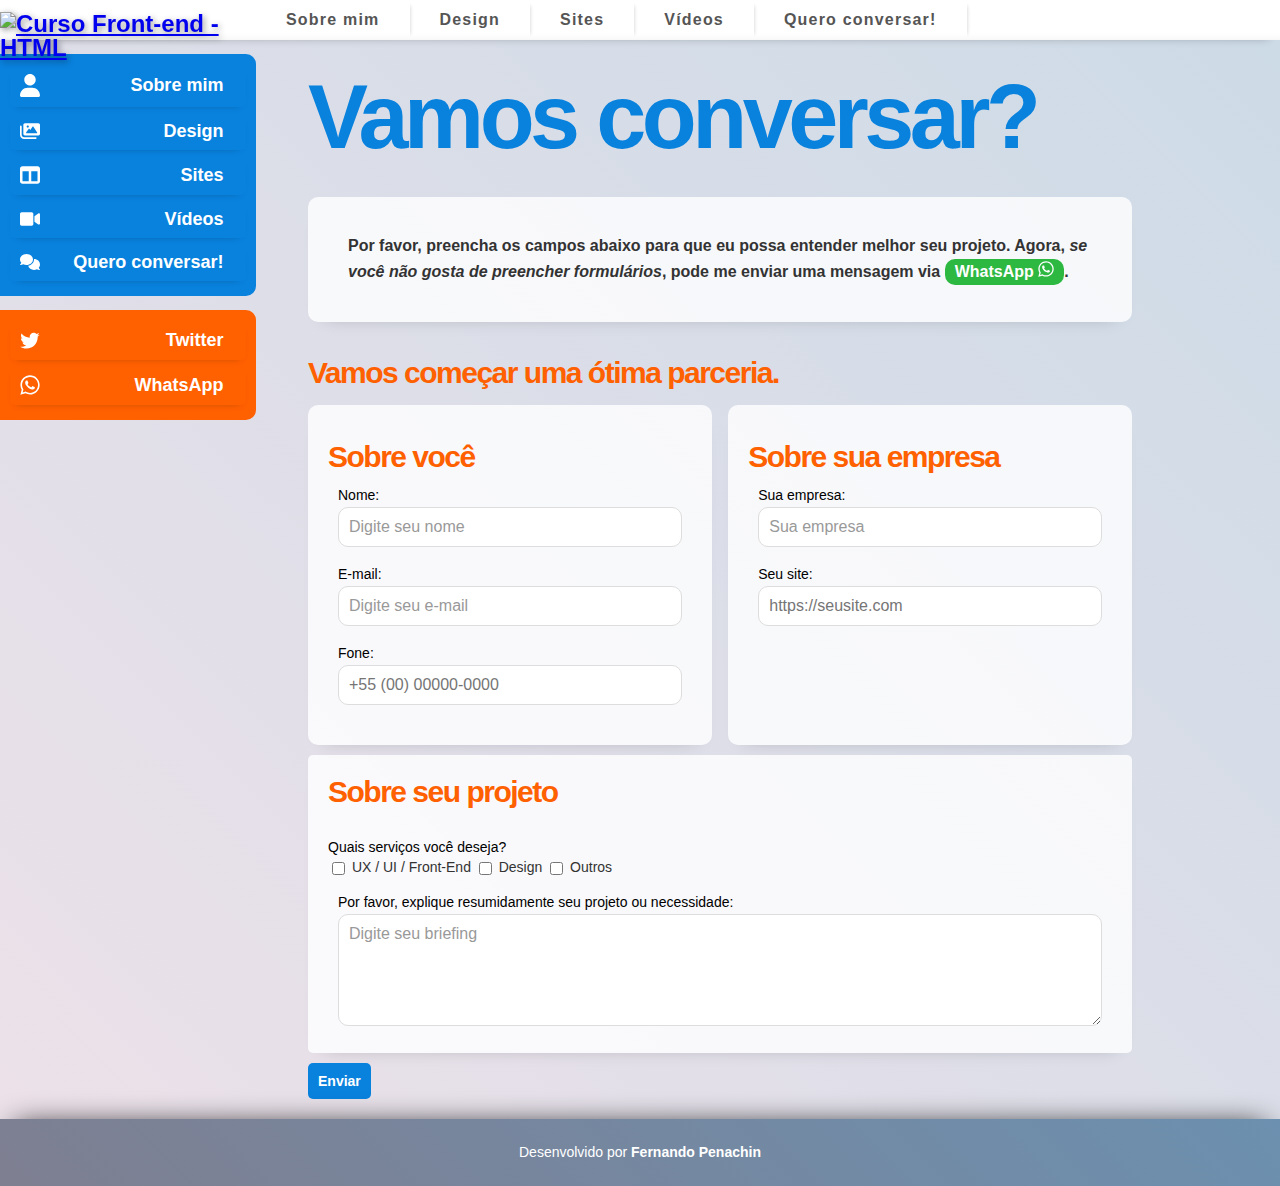
==== html-css/05-contato.html @ 170f7fba "Primeiro commit de código" ====
<!DOCTYPE html>
<html lang="pt-br">
	<head>
		<title>Contato - Portfólio Digital - Fernando Penachin</title>
		<meta charset="UTF-8">
		<meta name="viewport" content="width=device-width, initial-scale=1">
		
		<!-- Reset -->
		<link rel="stylesheet" type="text/css" href="./css/reset.css">

		<!-- Google Fonts -->
		<link rel="preconnect" href="https://fonts.googleapis.com">
		<link rel="preconnect" href="https://fonts.gstatic.com" crossorigin>
		<link href="https://fonts.googleapis.com/css2?family=Assistant:wght@200;300;400;600;700&display=swap" rel="stylesheet">

		<!-- Estilos específicos -->
		<link rel="stylesheet" type="text/css" href="./css/style.css">
		

	</head>

	<body>
		<div class="container">
			<header name="banner-internas">
				<nav class="menu-superior">
					<h1 class="logo-site-container"><a href="index.html"><img src="./imagens/logo.svg" alt="Curso Front-end - HTML" class="logo-site"></a></h1>
					<ul>
						<li class="link-menu-superior"><a href="01-sobre-mim.html">Sobre mim</a></li>
						<li class="link-menu-superior"><a href="02-design.html">Design</a></li>
						<li class="link-menu-superior"><a href="03-sites.html">Sites</a></li>
						<li class="link-menu-superior"><a href="04-videos.html">Vídeos</a></li>
						<li class="link-menu-superior"><a href="05-contato.html">Quero conversar!</a></li>
					</ul>

				</nav>
				<!--<section class="banner-principal">
					<div class="banner-legenda">
						<div class="banner-titulo"><h2>olá_</h2></div>
						<div class="banner-subtitulo"><h3>seja <strong>bem-vindo</strong><br>ao meu <strong>portfólio digital</strong></h3></div>
						<a href="05-contato.html" class="banner-botao"><span>quero conversar</span> <img src="./imagens/	logo-whatsapp.svg" class="icone-whatsapp" alt="Ícone WhatsApp"></a>
    				</div>

				</section>-->
			</header>
			
			<main class="internas-main">
				<nav class="lateral">
					<ul class="aulas">
						<li><a href="01-sobre-mim.html"><div class="icone-container"><img src="./imagens/icones/sobremim.svg" alt="Sobre Mim" class="icone-menu-lateral"></div> Sobre mim</a></li>
						<li><a href="02-design.html"><div class="icone-container"><img src="./imagens/icones/portfolio.svg" alt="Portfólio de Design" class="icone-menu-lateral"></div> Design</a></li>
						<li><a href="03-sites.html"><div class="icone-container"><img src="./imagens/icones/sites.svg" alt="Portfólio de Sites" class="icone-menu-lateral"></div> Sites</a></li>
						<li><a href="04-videos.html"><div class="icone-container"><img src="./imagens/icones/videos.svg" alt="Portfólio de Vídeos" class="icone-menu-lateral"></div> Vídeos</a></li>
						<li><a href="05-contato.html"><div class="icone-container"><img src="./imagens/icones/contato.svg" alt="Entre em contato" class="icone-menu-lateral"></div> Quero conversar!</a></li>
					</ul>
	
					<ul class="contato">
						<li><a href="https://twitter.com/fernandoluistp" target="_blank" style="color:#ffffff; font-weight: bold;"><div class="icone-container"><img src="./imagens/logo-twitter.svg" alt="	Ícone Twitter" class="icone-menu-lateral"></div> Twitter</a></li>
						<li><a href="https://api.whatsapp.com/send?phone=5519991435042" target="_blank" style="color:#ffffff; font-weight: bold;"><div class="icone-container"><img src="./imagens/	logo-whatsapp.svg" alt="Ícone WhatsApp" class="icone-menu-lateral"></div> WhatsApp</a></li>
					</ul>

				</nav>

				

				<article>
					<h1>Vamos conversar?</h1>
					<div class="internas-design-introducao">
						<p>Por favor, preencha os campos abaixo para que eu possa entender melhor seu projeto. Agora, <em>se você não gosta de preencher formulários</em>, pode me enviar uma mensagem via <a href="https://api.whatsapp.com/send?phone=5519991435042" class="link-whatsapp">WhatsApp <img src="./imagens/logo-whatsapp.svg" alt="Ícone WhatsApp"></a>.</p>					</div>

					<div class="formulario-container">

						<form method="post">

							<h3>Vamos começar uma ótima parceria. </h3>
	
							<div class="formulario-parte-1">
								<h3>Sobre você</h3>

								<div class="formulario-campo-50">
									<label for="nome">Nome:</label>
									<input type="text" name="nome" id="nome" placeholder="Digite seu nome" required>
								</div>
								<div class="formulario-campo-50">
									<label for="nome">E-mail:</label>
									<input type="email" name="email" id="email" placeholder="Digite seu e-mail" required>
								</div>
								<div class="formulario-campo-50">
									<label for="nome">Fone:</label>
									<input type="tel" name="fone" id="fone" placeholder="+55 (00) 00000-0000"  required>
								</div>
							</div>
							<div class="formulario-parte-1">
								<h3>Sobre sua empresa</h3>

								<div class="formulario-campo-50">
									<label for="nome">Sua empresa:</label>
									<input type="text" name="empresa" id="empresa" placeholder="Sua empresa"  required>
								</div>
								<div class="formulario-campo-50">
									<label for="nome">Seu site:</label>
									<input type="url" name="url" id="url" placeholder="https://seusite.com"  required>
								</div>
							</div>

							<div class="formulario-parte-2">
								<h3>Sobre seu projeto</h3>

								<div class="formulario-campo-50">
									<p>
										<label>Quais serviços você deseja?</label>
										<input type="checkbox" name="linguagem-sabe" value="ux-ui-frontend" required> UX / UI / Front-End
										<input type="checkbox" name="linguagem-sabe" value="design"> Design
										<input type="checkbox" name="linguagem-sabe" value="outros"> Outros
									</p>
								</div>

								<div class="formulario-campo-100">
									<label for="nome">Por favor, explique resumidamente seu projeto ou necessidade:</label>
									<textarea name="mensagem" id="mensagem" rows="5" placeholder="Digite seu briefing"></textarea>
								</div>
							</div>
		
							
					
							<div>
								<input type="submit" value="Enviar">
							</div>
						</form>
			
					</div>
			</article>

		</main>
		<footer>
			<p>Desenvolvido por <a href="./05-contato.html">Fernando Penachin</a></p>
		</footer>
	</div>
	</body>

</html>
---- html-css/css/style.css ----
/* Importando CSS de Tabelas */
@import url('banners.css');
@import url('tabelas.css');
@import url('secoes-home.css');
@import url('internas.css');


/* 

	Herança

	1. Sobreposição / Sobrescreve
	2. Aplica a último estilo definido
	3. Prioriza estilo específicas (com seletores mais próximos)
	4. Se aplica a todas as propriedades

 */

/* 

	Combinadores 
	
	(espaço) seletor descendente 
	(>) combinador de seletores filhos
	(+) combinador de elementos irmãos adjacentes / que vem logo na sequencia
	(~) combinador de elementos irmãos geral / após elemento de referência

	
*/

/* Arquivo CSS geral com estilos dos elementos de todas as páginas */
* {
  box-sizing: border-box;
}
html {
	height: 100%;
	font-size: 62.5%;
	font-family: 'Inter', sans-serif;
	color: #333333;
}
body {
	margin: 0;
	height: 100%;
	font-family: 'Inter', sans-serif;
	font-size: 1.4rem;
}

/* Títulos e parágrafos normais */ 


h1{
	font-size: 2.4rem;
}

h2{
	font-size: 2rem;
}

h3{
	font-size: 1.8rem;
}

h4{
	font-size: 1.6rem;
}

p{
	font-size: 1.4rem;

}


h1, h2, h3, h4, h5, h5, p {
	margin: 1.66rem 0;
}


/* 	Cores */

h2, h3, h4{
	color: #0982de;
}


/*Container para o display Flex, considerando os dois pontos acima, 100% de altura no html e no body */
.container {
	display: flex;
	flex-flow: column; /* manter, para que o fluxo seja de cima para baixo, coluna */
	height: 100%;
}

/* Header do site */

header {
  flex-grow: 0;
  z-index: 1;
}

nav.menu-superior{
	background-color: rgba(255,255,255,0.85);
	display: flex;
	box-shadow: 0px 10px 10px -12px rgb(0 0 1 / 30%), 0px -10px 13px -15px inset rgb(0 0 0 / 15%);
	height: 4rem;
	position: relative;
}

.logo-site-container{
	display: flex;
	align-items: center;
	justify-content: center;
	flex-basis: 20%;
	flex-grow: 0;
	position: relative;
}

.logo-site-container a {
	position: absolute;
	top: -5px;
}
.logo-site{
	width: 50px;
	height: 50px;
	filter: drop-shadow(2px 2px 3px #00000066);
}
nav.menu-superior ul{
	flex-grow: 0;
	margin: 0;
	padding: 0;
	display: flex;
}

nav.menu-superior li{
	display: flex;
    font-size: 1.6rem;
    padding: 5px 30px;
    align-items: center;
    font-weight: 600;
    letter-spacing: 0.12rem;
    box-shadow: 6px 0px 4px -6px #00000033;
}

nav.menu-superior li:hover {
	background-color: #ddd;
}

nav.menu-superior li a{
	color: #555555;
	text-decoration: none;
}


/* Áreas principais */

section{
	display: flex; /*elemento filho, colocar flex também*/
	flex-grow: 1; /* o quanto este elemento aumentará em relação aos outros */
	flex-shrink: 1; /* o quanto este elemento reduzirá em relação aos outros */
	flex-basis: auto; /* o quanto este elemento aumentará em relação aos outros */
	z-index: 0;
	width: 100%;
}
main{
	display: flex; /*elemento filho, colocar flex também*/
	flex-grow: 1; /* o quanto este elemento aumentará em relação aos outros */
	flex-shrink: 1; /* o quanto este elemento reduzirá em relação aos outros */
	flex-basis: auto; /* o quanto este elemento aumentará em relação aos outros */
	z-index: 0;
	width: 100%;
}


/* Menu de navegação lateral - páginas internas */ 

nav.lateral {
	width: 20%;
	position: relative;
	z-index: 2;
	display: block;
}

nav.lateral ul {
  list-style-type: none;
  padding: 1rem;
  border-radius: 0rem 1rem 1rem 0rem;
  margin: 1.4rem 0;
}
nav.lateral li {
	padding-top: 10px;
    padding-bottom: 10px;
	padding-left: 10px;
	margin-bottom: 5px;
	border-radius: 5px;
	font-size: 1.8rem;
	box-shadow: 0 4px 8px -7px rgb(0 0 0 / 40%);
	font-weight: 600;
	display: flex;
}
nav.lateral h3{
	color: #ffffff;
}
nav.lateral ul.aulas {
	background-color: #0982de;
	/*box-shadow: 0 4px 11px -8px rgb(0 0 0 / 95%);*/
	/*border: 1px solid #496bc1;*/
}
nav.lateral ul.contato{
	background-color: #ff6000;
	/*box-shadow: 0 4px 11px -8px rgb(0 0 0 / 95%);
	border: 1px solid #3aaec9;*/
}
.icone-container{
	width: 15px;
	display: flex;
	margin-right: 3rem;
}
.icone-menu-lateral{
	width: auto;
	height: 100%;
	min-width: 2rem;
}

/* Menu de navegação lateral - Pseudo-classes */

nav.lateral li:hover {
	background-color: rgba(255, 255, 255, 0.1);
}

nav.lateral ul li a {
	color: #ffffff;
    text-decoration: none;
    width: 100%;
    display: flex;
    align-items: center;
    flex-wrap: wrap;
    justify-content: space-between;
    padding-right: 10%;
}

nav.lateral ul li a:hover {
  color: #fff;
  text-decoration: none;
}

nav.lateral ul li a:visited {
    color: #ffffffaa;
}



/* Article - padrão */

article {
	padding: 20px;
    width: 67.5%;
    display: flex;
    flex-flow: column;
    flex-grow: 1;
    margin-right: 10%;
    margin-left: 2.5%;
}

.article-home{
	align-items: center;
	background-color: #f9f9f9;
	display: flex;
	flex-flow:  column;
	flex-grow: 1;
	box-shadow: 4px -5px 30px -10px rgb(0 0 0 / 50%);
}

article h1 {
	font-size: 9rem;
    font-weight: 700;
    color: #0982de;
    letter-spacing: -0.45rem;
    line-height: 8rem;
    margin-bottom: 4rem;
}

article > p {
	color: #999999;
	font-weight: bold;
	font-size: 1.6rem;
}

h3 ~ p {
	font-size: 1.6rem;
	color: #444444;
	font-weight: 500;
	line-height: 3rem
}

h3 + p {
	background: #dddddd;
	border-radius: 1rem;
	padding: 1rem;
	font-style: italic;
	font-weight: 300;
	font-size: 1.6rem;
	color: #000000;
}


h3 ~ p {
	font-size: 1.6rem;
	color: #444444;
	font-weight: 500;
	line-height: 3rem
}

h3 + p + p:first-letter{
	font-size: 8rem;
	float: left;
	padding: 1rem;
	color: #184FDB;
}

.conteudo-home{
	width: 75%;
}

.conteudo-home h1{
	font-size: 7rem;
    font-weight: 600;
    color: #fc670c;
    letter-spacing: -0.3rem;
}


/* Footer */
footer {
	background: linear-gradient(45deg, #7e7f91, #6c90af);
    padding: 10px;
    text-align: center;
    color: white;
    z-index: 1;
    box-shadow: 0px -7px 30px -15px #000000;
}

footer a{
	color: white;
	text-decoration: none;
	font-weight: 600;
  }


/* Layout responsivo para as áreas padrão do site */

@media (max-width: 1024px){

.logo-site-container a {
	top: -10px;
	left: 25px;
}

nav.lateral {
	width: 10%;
}
.icone-container{
	justify-content: center;
    flex-basis: 100%;
    margin: 0;
}

nav.lateral li {
    font-size: 1.2rem;
}

nav.lateral ul li a{
	justify-content: center;
    text-align: center;
}

.icone-menu-lateral {
    width: 15px;
    height: auto;
    min-width: 1rem;
}

}


@media (max-width: 768px) {
.logo-site-container a {
    position: relative;
	top: initial;
	left: initial;
}
nav.menu-superior {
    height: auto;
}
nav.lateral, article {
    width: 100%;
	height: auto;
	margin: initial;
  }
nav.menu-superior {
	flex-flow: column;
}
nav.menu-superior ul {
	flex-grow: 0;
	margin: 0;
	padding: 0;
	display: flex;
	flex-flow: column;
	text-align: center;
}
nav.menu-superior li{
	flex-flow: column;
}
section{
	flex-flow: column;
}

nav.lateral ul li a {
    justify-content: space-between;
	text-align: initial;
}

.icone-container{
	justify-content: initial;
    flex-basis: initial;
	margin-right: 3rem;
}

.icone-menu-lateral{
	width: auto;
	height: 100%;
	min-width: 2rem;
}

nav.lateral li {
    font-size: 1.8rem;
}

form {
	flex: 1 1 100%;	
}

.campo-primeiro {
	margin: 0;
}
dl{
	padding: 0;
}
iframe{
	width: 100%;
}

video{
	width: 100%;
}
}

@media (max-width: 425px) {


}
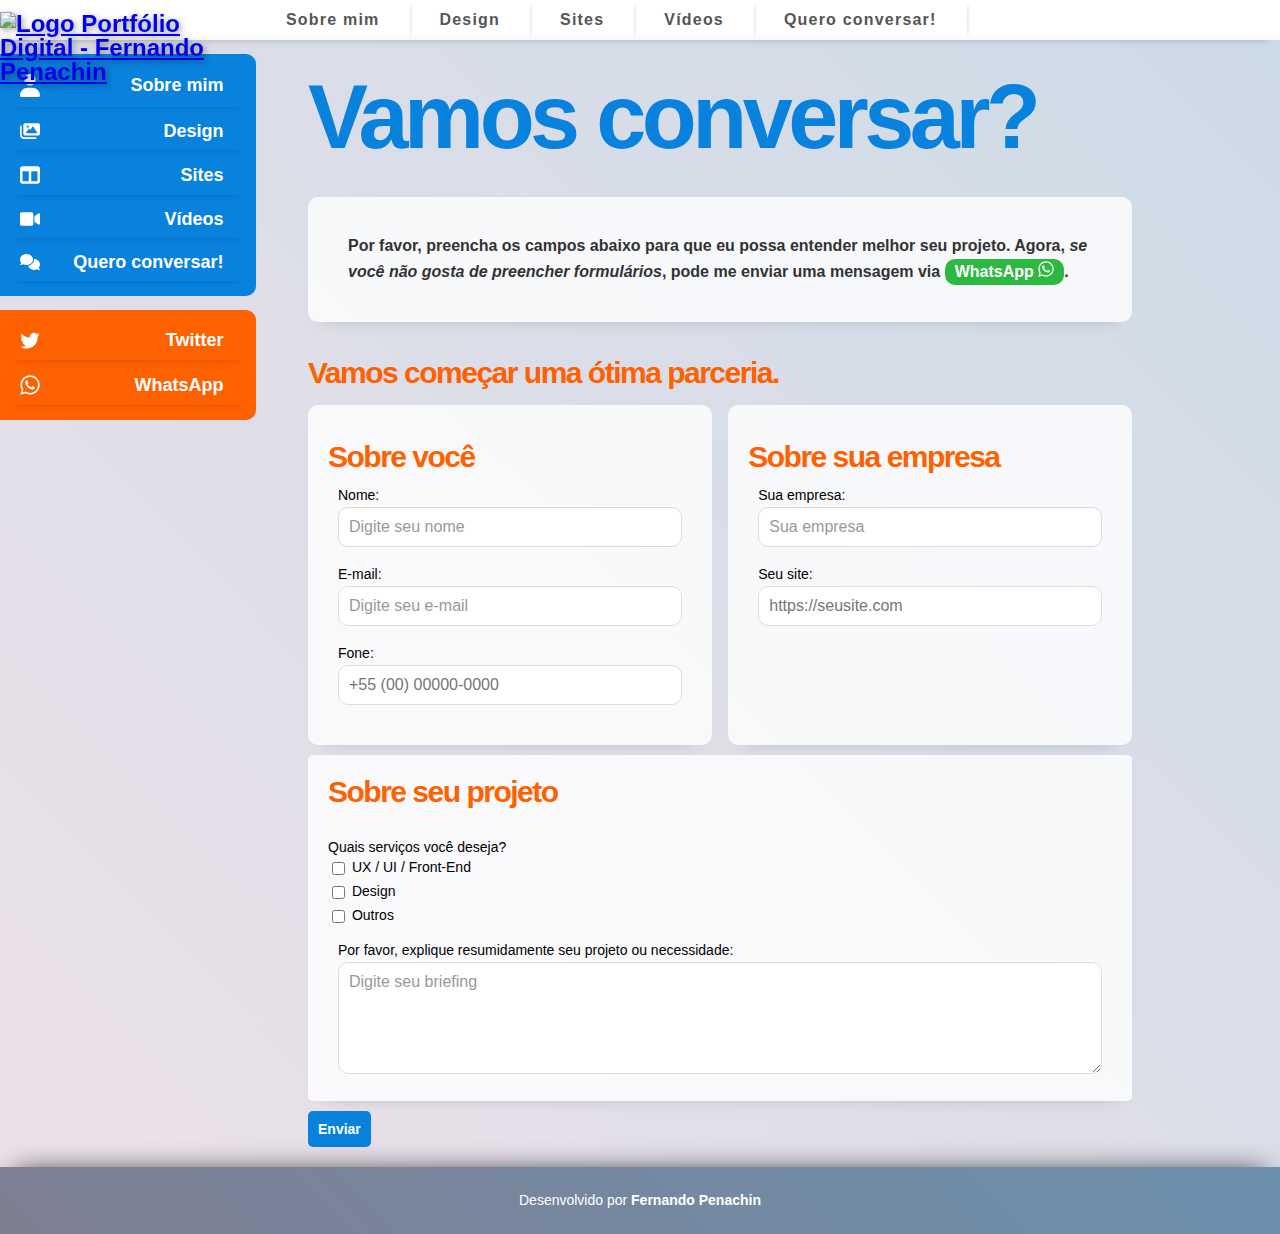
==== commit 9a1db6ad: "Corrigindo formulário" ====
--- a/html-css/05-contato.html
+++ b/html-css/05-contato.html
@@ -23,7 +23,7 @@
 		<div class="container">
 			<header name="banner-internas">
 				<nav class="menu-superior">
-					<h1 class="logo-site-container"><a href="index.html"><img src="./imagens/logo.svg" alt="Curso Front-end - HTML" class="logo-site"></a></h1>
+					<h1 class="logo-site-container"><a href="index.html"><img src="./imagens/logo.svg" alt="Logo Portfólio Digital - Fernando Penachin" class="logo-site"></a></h1>
 					<ul>
 						<li class="link-menu-superior"><a href="01-sobre-mim.html">Sobre mim</a></li>
 						<li class="link-menu-superior"><a href="02-design.html">Design</a></li>
@@ -81,11 +81,11 @@
 									<input type="text" name="nome" id="nome" placeholder="Digite seu nome" required>
 								</div>
 								<div class="formulario-campo-50">
-									<label for="nome">E-mail:</label>
+									<label for="email">E-mail:</label>
 									<input type="email" name="email" id="email" placeholder="Digite seu e-mail" required>
 								</div>
 								<div class="formulario-campo-50">
-									<label for="nome">Fone:</label>
+									<label for="fone">Fone:</label>
 									<input type="tel" name="fone" id="fone" placeholder="+55 (00) 00000-0000"  required>
 								</div>
 							</div>
@@ -93,11 +93,11 @@
 								<h3>Sobre sua empresa</h3>
 
 								<div class="formulario-campo-50">
-									<label for="nome">Sua empresa:</label>
+									<label for="empresa">Sua empresa:</label>
 									<input type="text" name="empresa" id="empresa" placeholder="Sua empresa"  required>
 								</div>
 								<div class="formulario-campo-50">
-									<label for="nome">Seu site:</label>
+									<label for="url">Seu site:</label>
 									<input type="url" name="url" id="url" placeholder="https://seusite.com"  required>
 								</div>
 							</div>
@@ -108,15 +108,15 @@
 								<div class="formulario-campo-50">
 									<p>
 										<label>Quais serviços você deseja?</label>
-										<input type="checkbox" name="linguagem-sabe" value="ux-ui-frontend" required> UX / UI / Front-End
-										<input type="checkbox" name="linguagem-sabe" value="design"> Design
-										<input type="checkbox" name="linguagem-sabe" value="outros"> Outros
+										<label><input type="checkbox" name="quais-servicos" value="ux-ui-frontend" required> UX / UI / Front-End</label>
+										<label><input type="checkbox" name="quais-servicos" value="design"> Design</label>
+										<label><input type="checkbox" name="quais-servicos" value="outros"> Outros</label>
 									</p>
 								</div>
 
 								<div class="formulario-campo-100">
-									<label for="nome">Por favor, explique resumidamente seu projeto ou necessidade:</label>
-									<textarea name="mensagem" id="mensagem" rows="5" placeholder="Digite seu briefing"></textarea>
+									<label for="briefing">Por favor, explique resumidamente seu projeto ou necessidade:</label>
+									<textarea name="briefing" id="briefing" rows="5" placeholder="Digite seu briefing"></textarea>
 								</div>
 							</div>
 		
